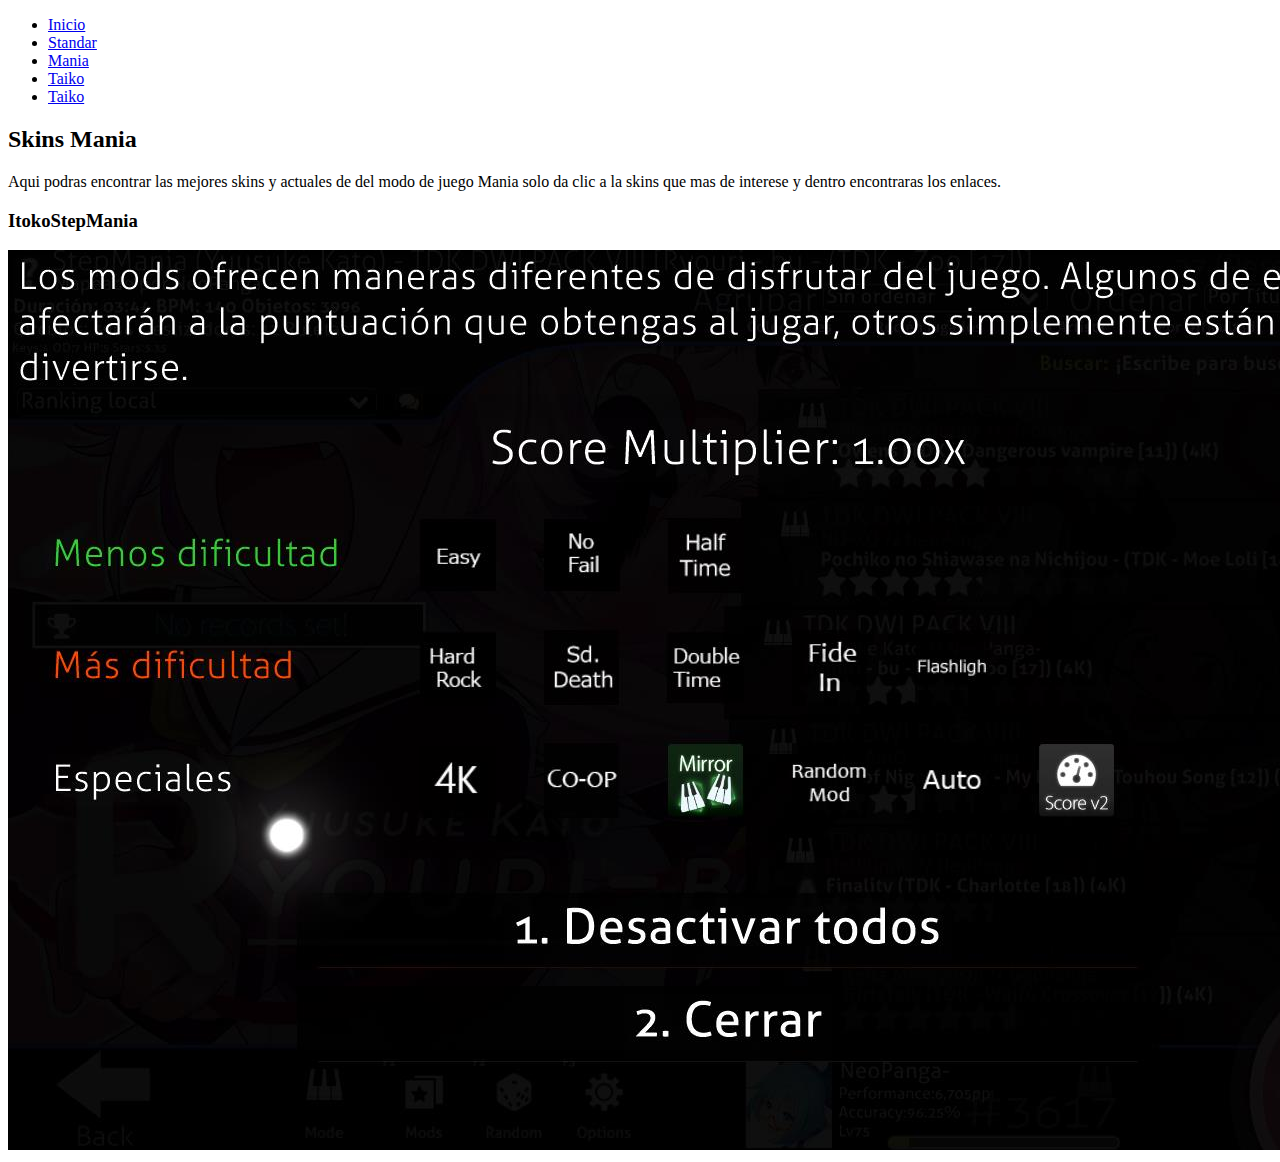
==== SkinsMania.html @ 68dc2c2d "Primer Commit" ====
<!DOCTYPE html>
<html lang="en">
<head>
    <meta charset="UTF-8">
    <meta name="viewport" content="width=device-width, initial-scale=1.0">
    <title>Document</title>
</head>
<body>
    <header>
        <nav>
           <ul>
                <li><a href="index.html">Inicio</a></li>
                <li><a href="skinsStandar.html">Standar</a></li>
                <li><a href="skinsMania.html">Mania</a></li>
                <li><a href="skinsCTB.html">Taiko</a></li>
                <li><a href="skinsTaiko.html">Taiko</a></li>
           </ul>
       </nav>
   </header>
   <section>
    <article>
        <h2>Skins Mania</h2>
        <p>
            Aqui podras encontrar las mejores skins y actuales de del modo de juego Mania
            solo da clic a la skins que mas de interese y dentro encontraras los enlaces.
        </p>
     </article>
     <article>
            <h3>
                ItokoStepMania
            </h3>
            <img src="/BaseDatoSkins/ItokoStepMania/pantalla gameplay.jpg" alt="ItokoStepManiaGameplay">
    </article>
    
</body>
</html>
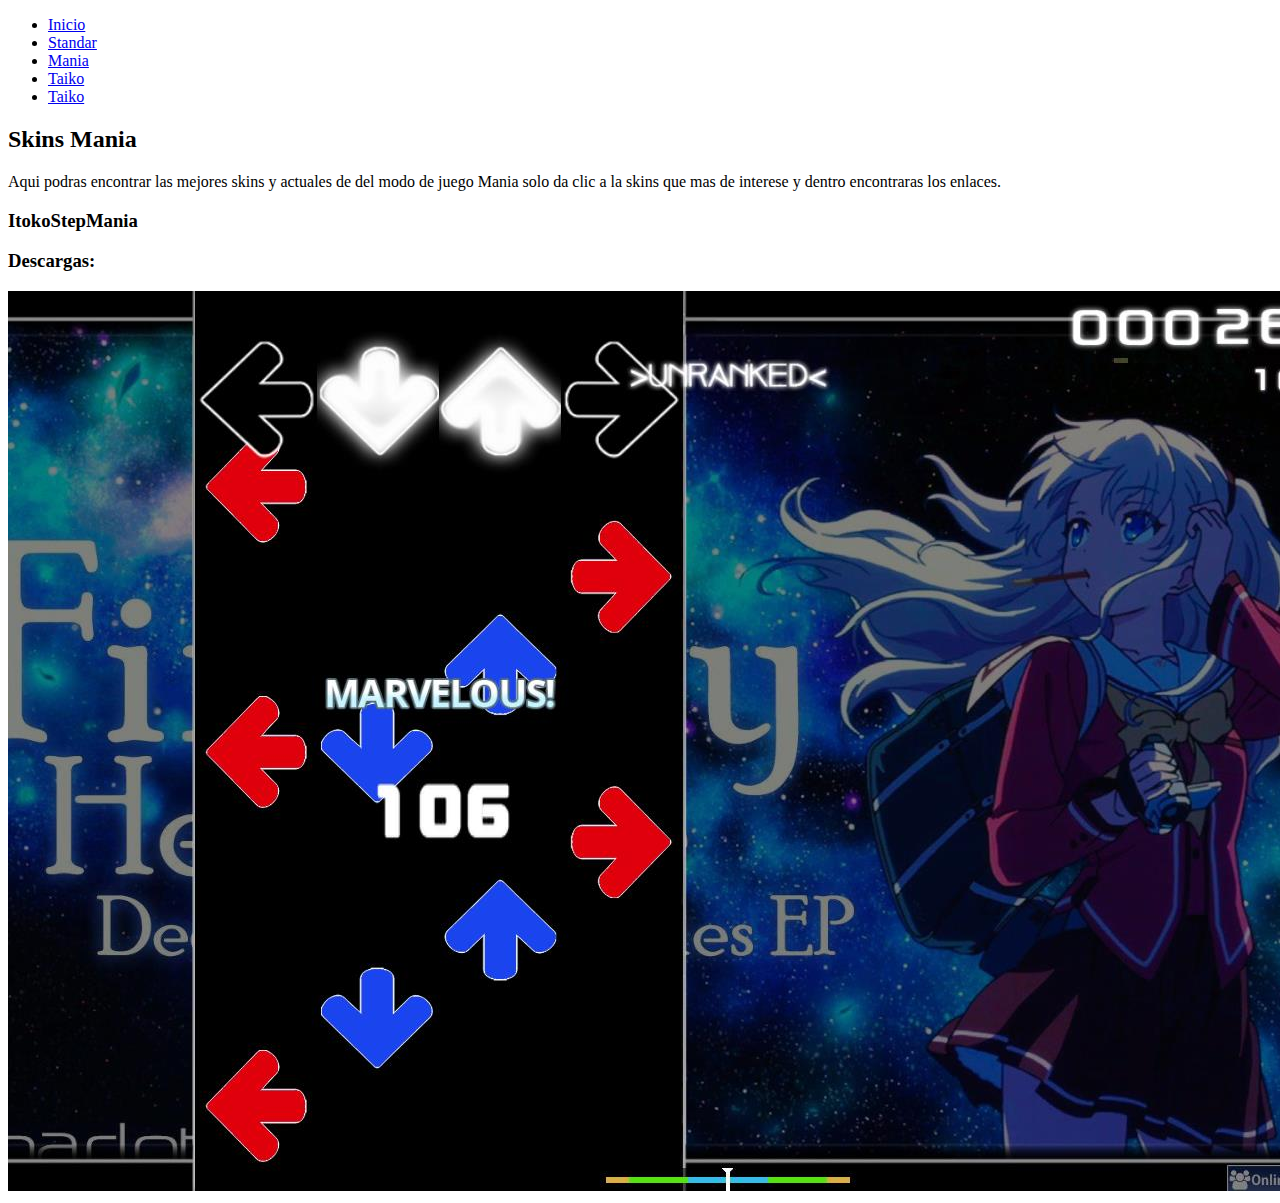
==== commit 41b858cd: "Version 0.2" ====
--- a/SkinsMania.html
+++ b/SkinsMania.html
@@ -29,7 +29,8 @@
             <h3>
                 ItokoStepMania
             </h3>
-            <img src="/BaseDatoSkins/ItokoStepMania/pantalla gameplay.jpg" alt="ItokoStepManiaGameplay">
+            <h3>Descargas:</h3>
+            <a href="BaseDatoSkins/ItokoStepMania/ItokoStepmania.html"><img src="BaseDatoSkins/ItokoStepMania/pantalla mods.jpg" alt="ItokoStepManiaGameplay"> </a>
     </article>
     
 </body>
